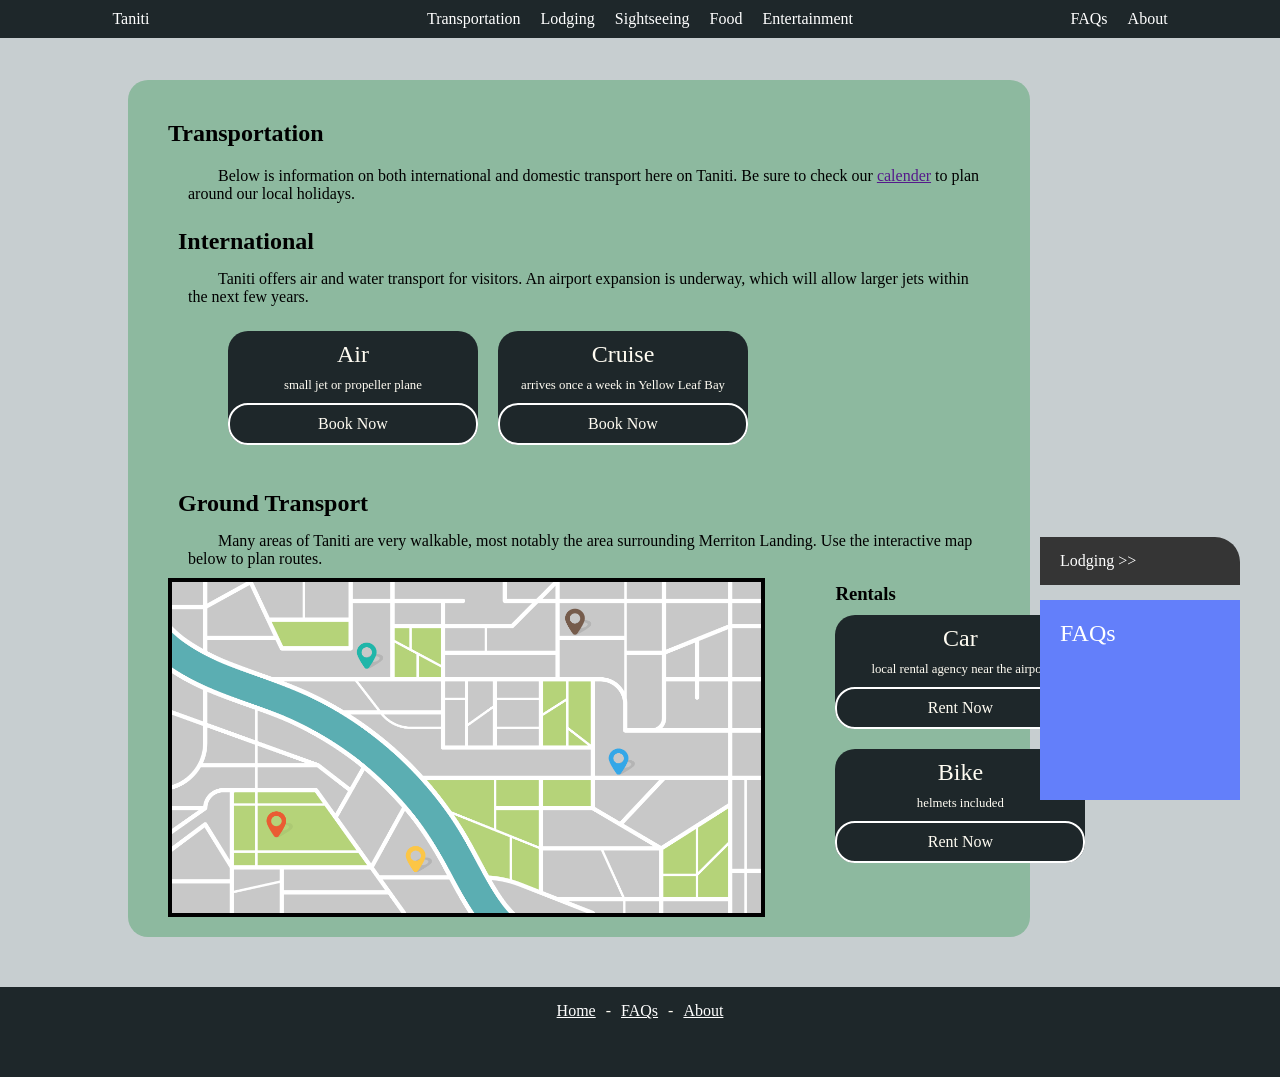
==== transportation.html @ f60513c2 "initial commit" ====
<!DOCTYPE html>
<html lang="en">
  <head>
    <meta charset="UTF-8">
    <meta name="viewport" content="width=device-width, initial-scale=1.0">
    <meta http-equiv="X-UA-Compatible" content="ie=edge">
    <title>Taniti - Transportation</title>
    <link rel="stylesheet" href="css/style.css">
    <link rel="stylesheet" href="css/category.css">
  </head>
  <body>
      <nav id="site-nav">
        <div class="nav-end">
            <a class="nav-btn" href="index.html">Taniti</a>
        </div>
        <div class="nav-middle">
            <a class="nav-btn" href="transportation.html">Transportation</a>
            <a class="nav-btn" href="lodging.html">Lodging</a>
            <a class="nav-btn" href="sightseeing.html">Sightseeing</a>
            <a class="nav-btn" href="food.html">Food</a>
            <a class="nav-btn" href="entertainment.html">Entertainment</a>
        </div>
        <div class="nav-end">
            <div></div>
            <a class="nav-btn" href="faqs.html">FAQs</a>
            <a class="nav-btn" href="index.html">About</a>
            <div class="nav-btn" id="menu-btn" onclick="toggleMenu()">
                <div class="menu-bar"></div>
                <div class="menu-bar"></div>
                <div class="menu-bar"></div>
            </div>
        </div>
    </nav>
    <div id="main-body">
      <section>
        <h1>Transportation</h1>
        <p>Below is information on both international and domestic transport here on Taniti. Be sure to check our <a href="">calender</a> to plan around our local holidays.</p>
        <h2>International</h2>
        <p>Taniti offers air and water transport for visitors. An airport expansion is underway, which will allow larger jets within the next few years. </p>
        <div class="external-card-container">
          <a class="external-card" href="">
            <div class="card-title">Air</div>
            <div class="card-desc">small jet or propeller plane</div>
            <div class="card-btn">Book Now</div>
          </a>
          <a class="external-card" href="">
            <div class="card-title">Cruise</div>
            <div class="card-desc">arrives once a week in Yellow Leaf Bay</div>
            <div class="card-btn">Book Now</div>
          </a>
        </div>
        <h2>Ground Transport</h2>
        <p>Many areas of Taniti are very walkable, most notably the area surrounding Merriton Landing. Use the interactive map 
          below to plan routes.
        </p>
        <div id="ground-container">
          <img src="images/map.png" class="interact-map">
          <div class="external-card-container">
            <h3>Rentals</h3>
            <a class="external-card" href="">
              <div class="card-title">Car</div>
              <div class="card-desc">local rental agency near the airport</div>
              <div class="card-btn">Rent Now</div>
            </a>
            <a class="external-card" href="">
              <div class="card-title">Bike</div>
              <div class="card-desc">helmets included</div>
              <div class="card-btn">Rent Now</div>
            </a>
          </div>
          
        </div>
      </section>
    </div>
    <nav id="sidebar">
      <div class="card-small-container">
        <a class="text-card-small next" href="lodging.html">Lodging >></a>
      </div>
      <a class="faqs-card" href="faqs.html"><div>FAQs</div></a>
    </nav>
     <footer>
        <div><a href="index.html">Home</a></div>
        <div>-</div>
        <div><a href="faqs.html">FAQs</a></div>
        <div>-</div>
        <div><a href="index.html">About</a></div>
    </footer>
    <script src="script.js"></script>
  </body>
</html>
---- css/style.css ----
:root {
    --background: rgb(199, 206, 208);
    --text: rgb(255, 252, 242);
    --primary: rgb(141, 185, 159);
    --secondary: rgb(30, 39, 42);
}

body {
    margin: 0;
    background-color: var(--background);
    display: flex;
    padding-top: 80px;
}

p, h2 {
    margin: 0;
}

p {
    text-indent: 30px;
}

#site-nav {
    z-index: 99;
    left: 0;
    top:0;
    position:fixed;
    width: 84vw;
    max-width: 100vw;
    padding: 0 8vw;
    background-color: var(--secondary);
    display: flex;
    flex-direction: row;

    .nav-btn {
        text-decoration: none;
        color: white;
        padding: 10px 10px;
    }

    .nav-btn:hover {
        background-color: var(--primary);
        color: black;
    }

    .nav-middle {
        display: flex;
        align-items: center;
        justify-content: center;
        padding: 0px 8px;
    }

    .nav-end {
        flex: 1;
        display: flex;
        padding: 0;
        > div {
            flex:1;
        }
    }

    #menu-btn {
        display: none;
    }
}

section {
    flex: 1;
    padding: 20px;
    display: flex;
    align-items: center;
    flex-direction: column;
}

.card-container {
  
    display: flex;
    flex-direction: row;
    flex-wrap: wrap;
    justify-content: center;
    padding: 10px 0;
}

.page-card {
    position:relative;
    display: flex;
    margin: 10px;
    min-width: 300px;
    width: 25vw;
    min-height: 150px;
    height: 15vw;
    img {
        width: 100%;
        object-fit: cover;
        filter: brightness(0.8);
        border-radius: 10px;
    }


    h2 {
        color: var(--text);
        text-shadow: 1px 1px 3px black;
        z-index: 1;
        position: absolute;
        left: 10px;
        bottom: 10px
    }
}

.page-card:hover {
    transform: scale(1.05);
    img {
        filter: brightness(1);
        
    }
}

.text-card {
    background-color: var(--primary);
    border-radius: 10px;
    width: 50vw;
    min-width: 500px;
    display: flex;
    flex-direction: column;
    margin-bottom: 15px;
    overflow: hidden;

    h2 {
        width: fit-content;
        background-color: var(--secondary);
        color: var(--text);
        padding: 5px 10px;
        border-bottom-right-radius: 15px;
    }

    p {
        padding: 20px 15px;
        text-indent: 0;
    }

    a {
        text-align: center;
        width: 100%;
        background-color: var(--secondary);
        color: var(--text);
        padding: 5px 0
;
    }

}

.interact-map {
    width: 70%;
    background-color: rgb(200, 200, 200);
    border: 4px solid black
}

footer {
    width: 100vw;
    height: 80px;
    padding-top: 10px;
    margin-top: 20px;
    display: flex;
    justify-content: center;
    background-color: var(--secondary);
    color: var(--text);

    > div {
        padding: 5px;
        
    }

    a {
        color: white;
    }
}

@media (max-width: 800px) {
        #site-nav {
            .nav-middle {
            display:none;
            }

            .nav-middle.open {
                display: flex;
                position: fixed;
                flex-direction: column;
                background-color: var(--secondary);
                right:0;
                top: 42px;

                > a {
                    width: 100%;
                }
            }

            .nav-end {

                flex-shrink: 1;

                #menu-btn {
                    display: flex;
                    flex-direction: column;
                    justify-content: center;
                    align-items: center;;
                    width: 20px;
                    flex: 0;
                    padding: 0 10px;
                    
                    .menu-bar {
                        width: 20px;
                        margin: 3px;
                        height: 2px;
                        background-color: white;
                    }
                }

            }
        }
        
    }
---- css/category.css ----
body {
flex-direction: row;
flex-wrap: wrap;
}

#main-body {
width: 100%;
background-color: var(--primary);
min-height: 80vh;
margin-left: 10vw;
margin-right: 250px;
margin-bottom: 30px;
border-radius: 20px;
display: flex;
flex-direction: column;
align-items: flex-start;

section {
    margin-left: 20px;
    align-items: flex-start;

    p, h2, h3 {
        margin: 0 20px;
    }

    h2 {
        margin: 15px 10px;
    }
    p {
        margin-bottom: 10px;
    }
    
}

}

.external-card-container {
    display: flex;
    flex-direction: row;
    align-items: baseline;
    flex-wrap: wrap;
    margin: 20px 50px;
    margin-top: 5px;
    
    .external-card {
        display: flex;
        flex-direction: column;
        align-items: stretch;
        width: 250px;
        margin: 10px;
        border-radius: 20px;
        background-color: var(--secondary);
        text-align: center;
        text-decoration: none;
        color: var(--text);

        > div {
            padding: 10px;
            
        }
        .card-title {
            font-size: 1.5rem;
            padding-bottom: 0;
        }

        .card-center {
            flex: 1;
            padding: 0;
        }

        .card-desc {
            font-size: 0.8rem;
            text-align: center;
        }

        .card-btn {
            border: 2px solid white;
            border-radius: 20px;
            
        }
    }
}

#sidebar {
    position: fixed;
    right: 40px;
    bottom: 100px;
    display: flex;
    flex-direction: column;
    align-items: center;
    justify-content: center;   
    width: 200px;
    
}

.card-small-container {
    display: flex;
    flex-direction: column;
    height: fit-content;
    width: 100%;
    margin-bottom: 15px;
}

.text-card-small {
    padding: 15px 20px;
    margin-top: 10px;
    background-color: rgb(53, 53, 53);
    text-decoration: none;
    color: white;
    transition: transform 0.2s;
  
}

.text-card-small.next {
    border-top-right-radius: 25px;
}

.text-card-small.prev {
    border-top-left-radius: 25px;
}

.text-card-small.next:hover {
    transform: translateX(5px);
}

.text-card-small.prev:hover {
    transform: translateX(-5px);
}

.faqs-card {
    height: 200px;
    width: 100%;
    background-color: rgb(99, 127, 250);
    text-decoration: none;

    > div {
        position: relative;
        left: 20px;
        top: 20px;
        font-size: 1.5rem;
        color: white;
        
    }
}

.faqs-card:hover {
    box-shadow: 2px 2px 0 white inset, -2px -2px 0 white inset;
}

#ground-container {
    display: flex;

    .external-card-container {
        flex-direction: column;
    }
}

@media (max-width:800px) {
    #main-body {
        width: 100vw;
        margin-left: 10px;
        margin-right: 10px;
    }

    #sidebar {
        position:static;
        flex-direction: row;
        width: 100vw;
        max-width: 100vw;
        padding: 20px;
    }

    .card-small-container {
        height: 100%;
        margin-bottom: 0;
    }

    .text-card-small {
        margin-right: 10px;
    }
}
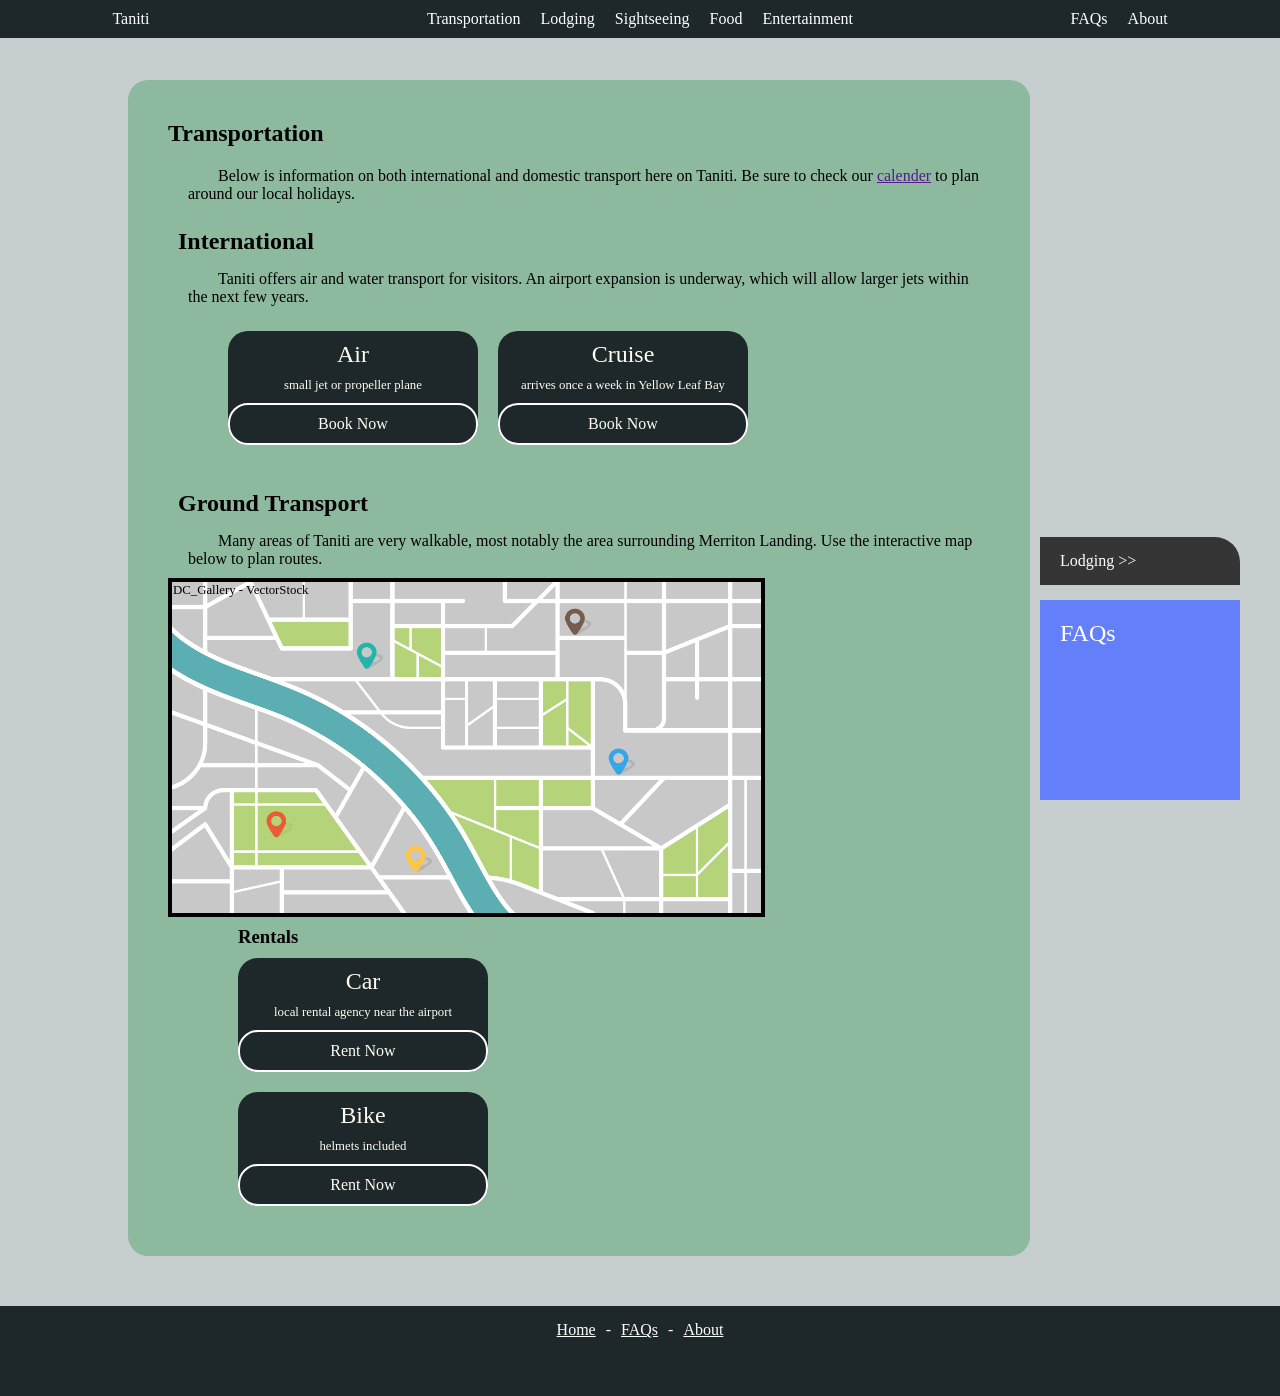
==== commit a1751514: "added image captions" ====
--- a/transportation.html
+++ b/transportation.html
@@ -54,7 +54,11 @@
           below to plan routes.
         </p>
         <div id="ground-container">
-          <img src="images/map.png" class="interact-map">
+          <div class="interact-map">
+            <div class="img-caption black">DC_Gallery - VectorStock</div>
+            <img src="images/map.png">
+          </div>
+          
           <div class="external-card-container">
             <h3>Rentals</h3>
             <a class="external-card" href="">
--- a/css/style.css
+++ b/css/style.css
@@ -70,6 +70,19 @@
     display: flex;
     align-items: center;
     flex-direction: column;
+}
+
+.img-caption {
+    position: absolute;
+    z-index: 1;
+    left: 5px;
+    top: 5px;
+    font-size: 0.8rem;
+    color: white;
+}
+
+.img-caption.black {
+    color: black;
 }
 
 .card-container {
@@ -96,7 +109,6 @@
         border-radius: 10px;
     }
 
-
     h2 {
         color: var(--text);
         text-shadow: 1px 1px 3px black;
@@ -150,9 +162,15 @@
 }
 
 .interact-map {
-    width: 70%;
-    background-color: rgb(200, 200, 200);
-    border: 4px solid black
+
+    position: relative;
+
+    img {
+        width: 70%;
+        background-color: rgb(200, 200, 200);
+        border: 4px solid black
+    }
+    
 }
 
 footer {
--- a/css/category.css
+++ b/css/category.css
@@ -149,6 +149,7 @@
 
 #ground-container {
     display: flex;
+    flex-wrap: wrap;
 
     .external-card-container {
         flex-direction: column;
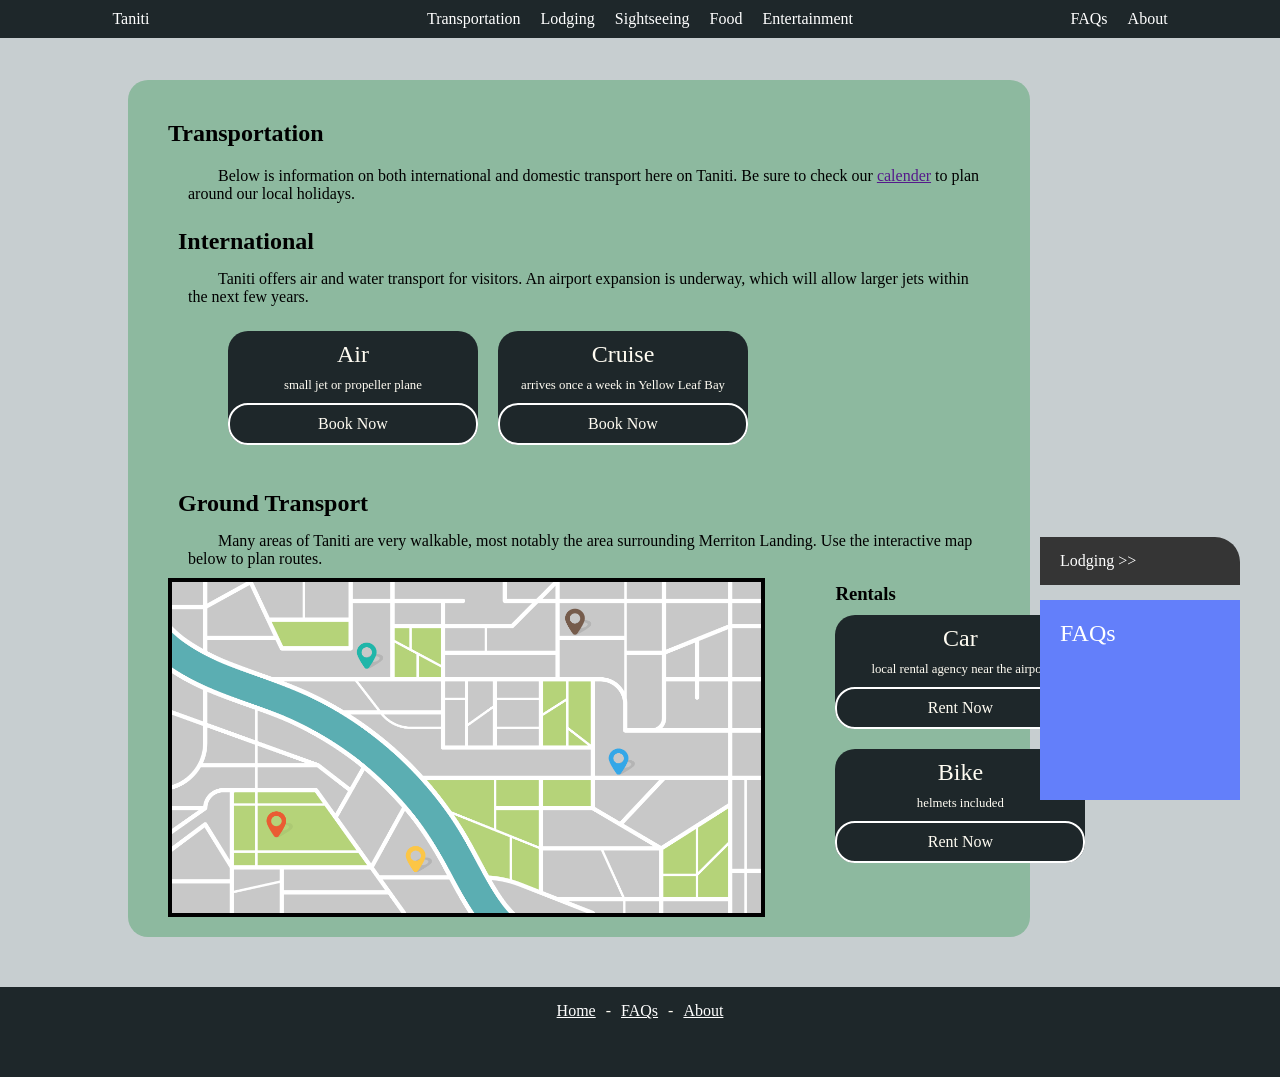
==== commit 9256bef1: "Revert "added image captions" This reverts commit a17515142f5790e41527a6844dc745d8d9938a0f." ====
--- a/transportation.html
+++ b/transportation.html
@@ -54,11 +54,7 @@
           below to plan routes.
         </p>
         <div id="ground-container">
-          <div class="interact-map">
-            <div class="img-caption black">DC_Gallery - VectorStock</div>
-            <img src="images/map.png">
-          </div>
-          
+          <img src="images/map.png" class="interact-map">
           <div class="external-card-container">
             <h3>Rentals</h3>
             <a class="external-card" href="">
--- a/css/style.css
+++ b/css/style.css
@@ -70,19 +70,6 @@
     display: flex;
     align-items: center;
     flex-direction: column;
-}
-
-.img-caption {
-    position: absolute;
-    z-index: 1;
-    left: 5px;
-    top: 5px;
-    font-size: 0.8rem;
-    color: white;
-}
-
-.img-caption.black {
-    color: black;
 }
 
 .card-container {
@@ -109,6 +96,7 @@
         border-radius: 10px;
     }
 
+
     h2 {
         color: var(--text);
         text-shadow: 1px 1px 3px black;
@@ -162,15 +150,9 @@
 }
 
 .interact-map {
-
-    position: relative;
-
-    img {
-        width: 70%;
-        background-color: rgb(200, 200, 200);
-        border: 4px solid black
-    }
-    
+    width: 70%;
+    background-color: rgb(200, 200, 200);
+    border: 4px solid black
 }
 
 footer {
--- a/css/category.css
+++ b/css/category.css
@@ -149,7 +149,6 @@
 
 #ground-container {
     display: flex;
-    flex-wrap: wrap;
 
     .external-card-container {
         flex-direction: column;
